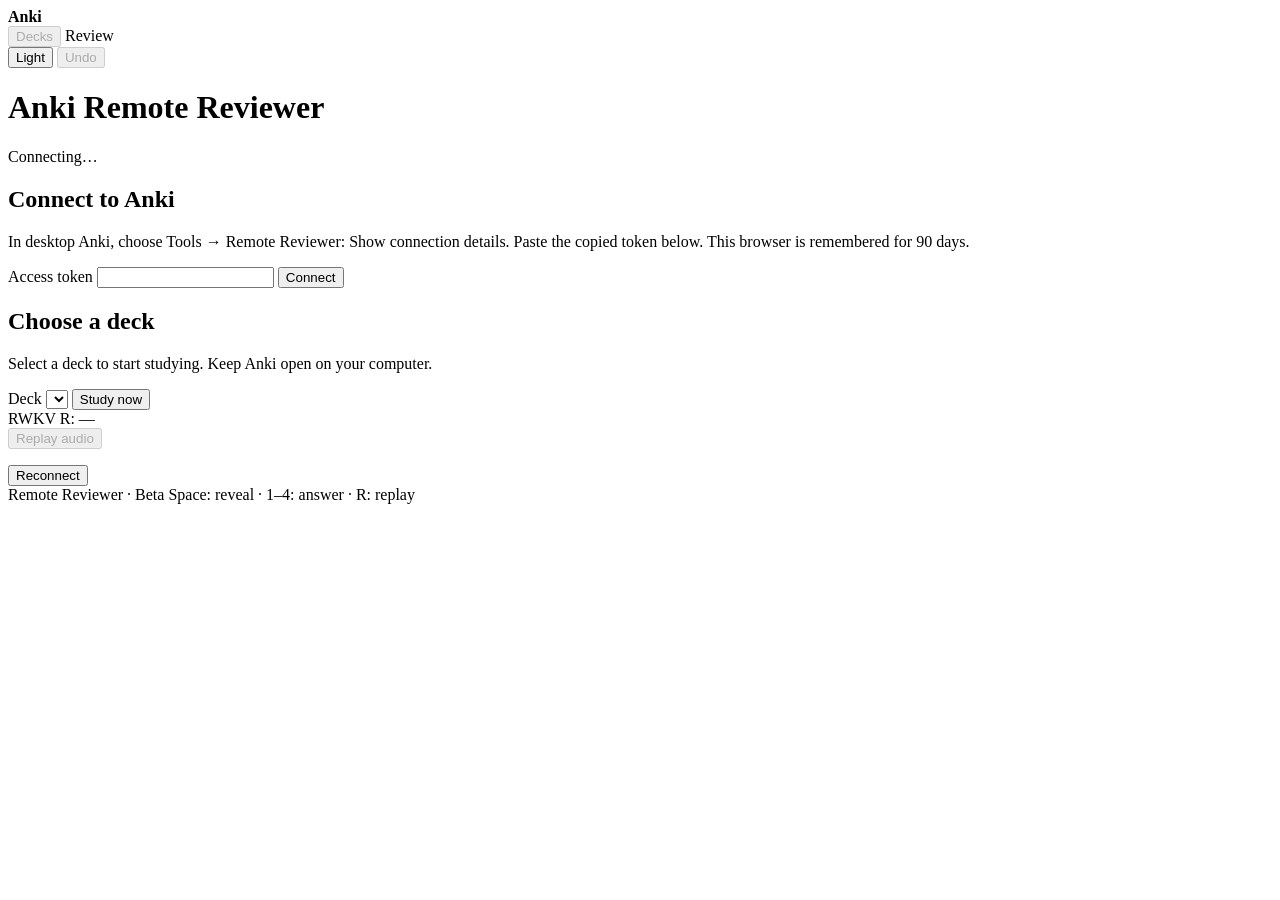
==== web/index.html @ 49ec80ad "Release Anki Remote Reviewer 0.2.0-beta.1" ====
<!doctype html>
<html lang="en">
  <head>
    <meta charset="utf-8" />
    <meta name="viewport" content="width=device-width, initial-scale=1, viewport-fit=cover" />
    <meta name="theme-color" content="#292929" />
    <title>Anki Remote Reviewer</title>
    <link rel="stylesheet" href="/app.css" />
  </head>
  <body data-theme="dark">
    <main class="app-shell">
      <header class="anki-toolbar">
        <strong class="anki-wordmark">Anki</strong>
        <nav aria-label="Anki navigation">
          <button id="decks-button" class="nav-button" type="button" disabled>Decks</button>
          <span class="active">Review</span>
        </nav>
        <button id="theme-toggle" class="theme-button" type="button" title="Switch colour theme">Light</button>
        <button id="undo" class="undo-button" type="button" title="Undo last answer" disabled>Undo</button>
      </header>

      <div class="review-heading"><h1 id="deck-name">Anki Remote Reviewer</h1><span id="connection-state" role="status">Connecting…</span></div>

      <section id="login-panel" class="panel login-panel hidden">
        <h2>Connect to Anki</h2>
        <p>In desktop Anki, choose Tools → Remote Reviewer: Show connection details. Paste the copied token below. This browser is remembered for 90 days.</p>
        <form id="login-form">
          <label for="token">Access token</label>
          <input id="token" type="password" autocomplete="current-password" required />
          <button type="submit">Connect</button>
        </form>
      </section>

      <section id="deck-panel" class="panel hidden">
        <h2>Choose a deck</h2>
        <p>Select a deck to start studying. Keep Anki open on your computer.</p>
        <form id="deck-form">
          <label for="deck-select">Deck</label>
          <select id="deck-select" required></select>
          <button type="submit">Study now</button>
        </form>
      </section>

      <section id="review-panel" class="hidden">
        <div class="metadata">
          <span id="rwkv" class="rwkv">RWKV R: —</span>
          <span id="status" class="status"></span>
        </div>
        <article id="card" class="card-surface"></article>
        <button id="replay" class="quiet-button" type="button" title="Replay answer audio (R)" disabled>Replay audio</button>
        <div id="answer-actions" class="actions"></div>
      </section>

      <p id="message" class="message" role="alert"></p>
      <button id="retry" class="quiet-button hidden" type="button">Reconnect</button>
      <footer class="app-footer">Remote Reviewer · Beta <span>Space: reveal · 1–4: answer · R: replay</span></footer>
    </main>
    <script src="/app.js"></script>
  </body>
</html>
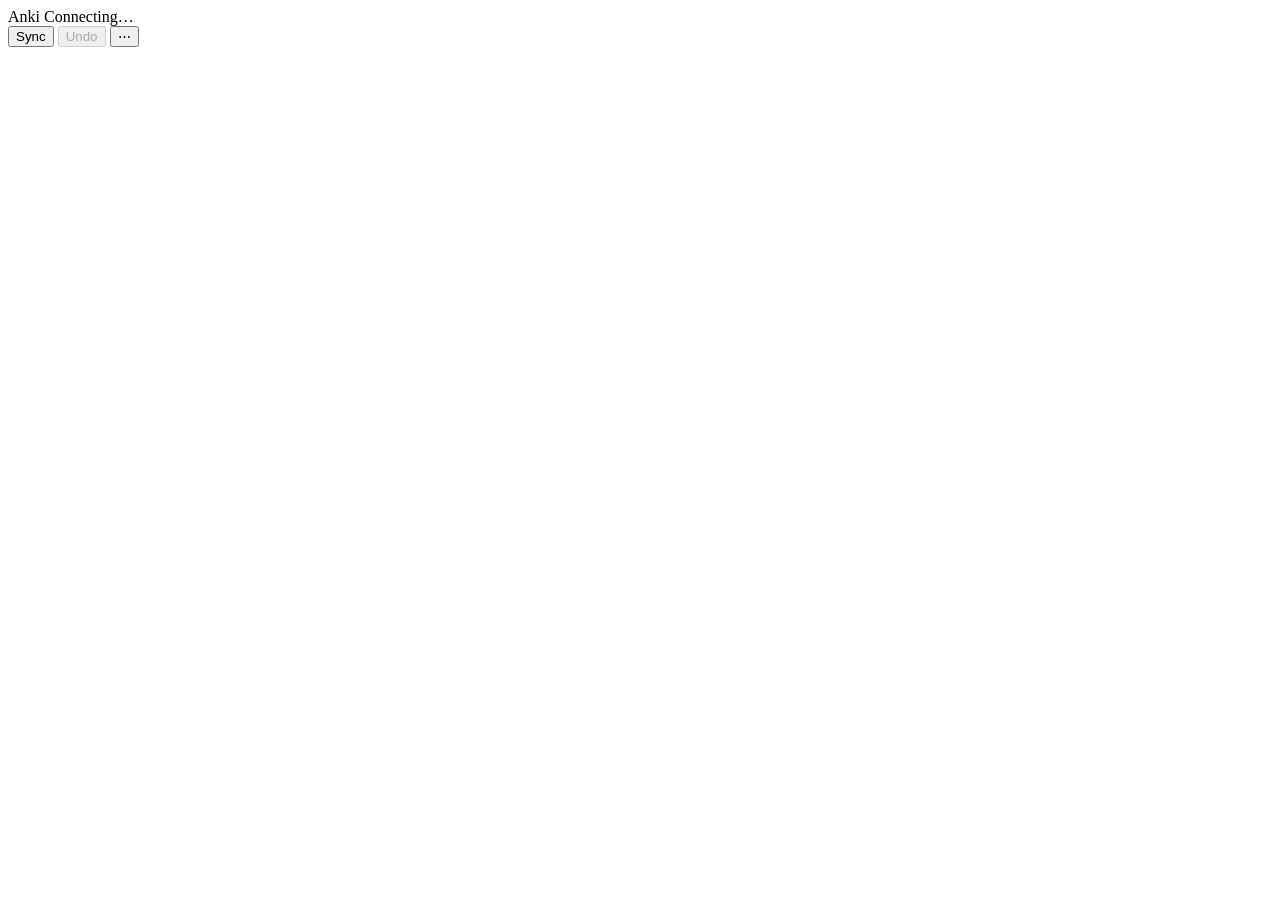
==== commit 6c538664: "Release Anki Remote Reviewer 0.3.0: desktop-parity card rendering Cards are now the exact HTML deskt" ====
--- a/web/index.html
+++ b/web/index.html
@@ -3,58 +3,78 @@
   <head>
     <meta charset="utf-8" />
     <meta name="viewport" content="width=device-width, initial-scale=1, viewport-fit=cover" />
-    <meta name="theme-color" content="#292929" />
+    <meta name="theme-color" content="#232323" />
+    <meta name="mobile-web-app-capable" content="yes" />
+    <meta name="apple-mobile-web-app-capable" content="yes" />
+    <meta name="apple-mobile-web-app-title" content="Anki Review" />
+    <meta name="app-version" content="{{VERSION}}" />
     <title>Anki Remote Reviewer</title>
+    <link rel="icon" href="data:," />
     <link rel="stylesheet" href="/app.css" />
+    <script src="/app.js" defer></script>
   </head>
   <body data-theme="dark">
-    <main class="app-shell">
-      <header class="anki-toolbar">
-        <strong class="anki-wordmark">Anki</strong>
-        <nav aria-label="Anki navigation">
-          <button id="decks-button" class="nav-button" type="button" disabled>Decks</button>
-          <span class="active">Review</span>
-        </nav>
-        <button id="theme-toggle" class="theme-button" type="button" title="Switch colour theme">Light</button>
-        <button id="undo" class="undo-button" type="button" title="Undo last answer" disabled>Undo</button>
-      </header>
+    <header class="toolbar">
+      <button id="decks-button" class="tool" type="button" title="Back to decks" hidden>Decks</button>
+      <div class="title">
+        <span id="title">Anki</span>
+        <span id="connection" role="status">Connecting…</span>
+      </div>
+      <button id="sync" class="tool" type="button" title="Sync with AnkiWeb">Sync</button>
+      <button id="undo" class="tool" type="button" title="Undo (Ctrl+Z)" disabled>Undo</button>
+      <button id="more" class="tool icon" type="button" title="More" aria-haspopup="menu" aria-expanded="false" aria-controls="menu">⋯</button>
+      <div id="menu" class="menu" role="menu" hidden>
+        <button type="button" role="menuitem" data-action="replay" data-card>Replay audio<kbd>R</kbd></button>
+        <button type="button" role="menuitem" data-action="mark" data-card>Mark note<kbd>*</kbd></button>
+        <div class="flags" role="group" aria-label="Flag card">
+          <button type="button" role="menuitem" data-flag="1" data-card title="Red flag" aria-label="Red flag"></button>
+          <button type="button" role="menuitem" data-flag="2" data-card title="Orange flag" aria-label="Orange flag"></button>
+          <button type="button" role="menuitem" data-flag="3" data-card title="Green flag" aria-label="Green flag"></button>
+          <button type="button" role="menuitem" data-flag="4" data-card title="Blue flag" aria-label="Blue flag"></button>
+          <button type="button" role="menuitem" data-flag="5" data-card title="Pink flag" aria-label="Pink flag"></button>
+          <button type="button" role="menuitem" data-flag="6" data-card title="Turquoise flag" aria-label="Turquoise flag"></button>
+          <button type="button" role="menuitem" data-flag="7" data-card title="Purple flag" aria-label="Purple flag"></button>
+        </div>
+        <button type="button" role="menuitem" data-action="bury" data-card>Bury card<kbd>-</kbd></button>
+        <button type="button" role="menuitem" data-action="suspend" data-card>Suspend card<kbd>@</kbd></button>
+        <hr />
+        <button type="button" role="menuitem" data-action="theme" id="theme-item">Light mode</button>
+      </div>
+    </header>
 
-      <div class="review-heading"><h1 id="deck-name">Anki Remote Reviewer</h1><span id="connection-state" role="status">Connecting…</span></div>
+    <div id="notice" class="notice" role="alert" hidden><span id="notice-text"></span><button id="notice-button" class="tool" type="button" hidden></button></div>
 
-      <section id="login-panel" class="panel login-panel hidden">
-        <h2>Connect to Anki</h2>
-        <p>In desktop Anki, choose Tools → Remote Reviewer: Show connection details. Paste the copied token below. This browser is remembered for 90 days.</p>
+    <main>
+      <section id="login" class="panel" hidden>
+        <h1>Connect to Anki</h1>
+        <p>In desktop Anki, choose <b>Tools → Remote Reviewer: Show connection details</b> and paste the copied token. This browser stays signed in for 90 days.</p>
         <form id="login-form">
           <label for="token">Access token</label>
           <input id="token" type="password" autocomplete="current-password" required />
-          <button type="submit">Connect</button>
+          <button type="submit" class="primary">Connect</button>
         </form>
       </section>
 
-      <section id="deck-panel" class="panel hidden">
-        <h2>Choose a deck</h2>
-        <p>Select a deck to start studying. Keep Anki open on your computer.</p>
-        <form id="deck-form">
-          <label for="deck-select">Deck</label>
-          <select id="deck-select" required></select>
-          <button type="submit">Study now</button>
-        </form>
+      <section id="decks" class="decks" hidden>
+        <ul id="deck-list" class="deck-list" aria-label="Decks"></ul>
+        <p id="deck-empty" class="empty" hidden>No decks in this profile.</p>
       </section>
 
-      <section id="review-panel" class="hidden">
-        <div class="metadata">
-          <span id="rwkv" class="rwkv">RWKV R: —</span>
-          <span id="status" class="status"></span>
-        </div>
-        <article id="card" class="card-surface"></article>
-        <button id="replay" class="quiet-button" type="button" title="Replay answer audio (R)" disabled>Replay audio</button>
-        <div id="answer-actions" class="actions"></div>
+      <section id="review" class="review" hidden>
+        <iframe id="card" title="Card"
+          sandbox="allow-scripts allow-popups allow-popups-to-escape-sandbox allow-modals allow-forms"
+          allow="autoplay; fullscreen; clipboard-write"></iframe>
+        <div id="loading" class="loading" hidden><span class="spinner" aria-hidden="true"></span></div>
       </section>
+    </main>
 
-      <p id="message" class="message" role="alert"></p>
-      <button id="retry" class="quiet-button hidden" type="button">Reconnect</button>
-      <footer class="app-footer">Remote Reviewer · Beta <span>Space: reveal · 1–4: answer · R: replay</span></footer>
-    </main>
-    <script src="/app.js"></script>
+    <footer id="bottom" class="bottom" hidden>
+      <div class="bottom-meta">
+        <span id="rwkv" class="rwkv"></span>
+        <span id="counts" class="counts"></span>
+        <span class="meta-spacer"></span>
+      </div>
+      <div id="actions" class="actions"></div>
+    </footer>
   </body>
 </html>
